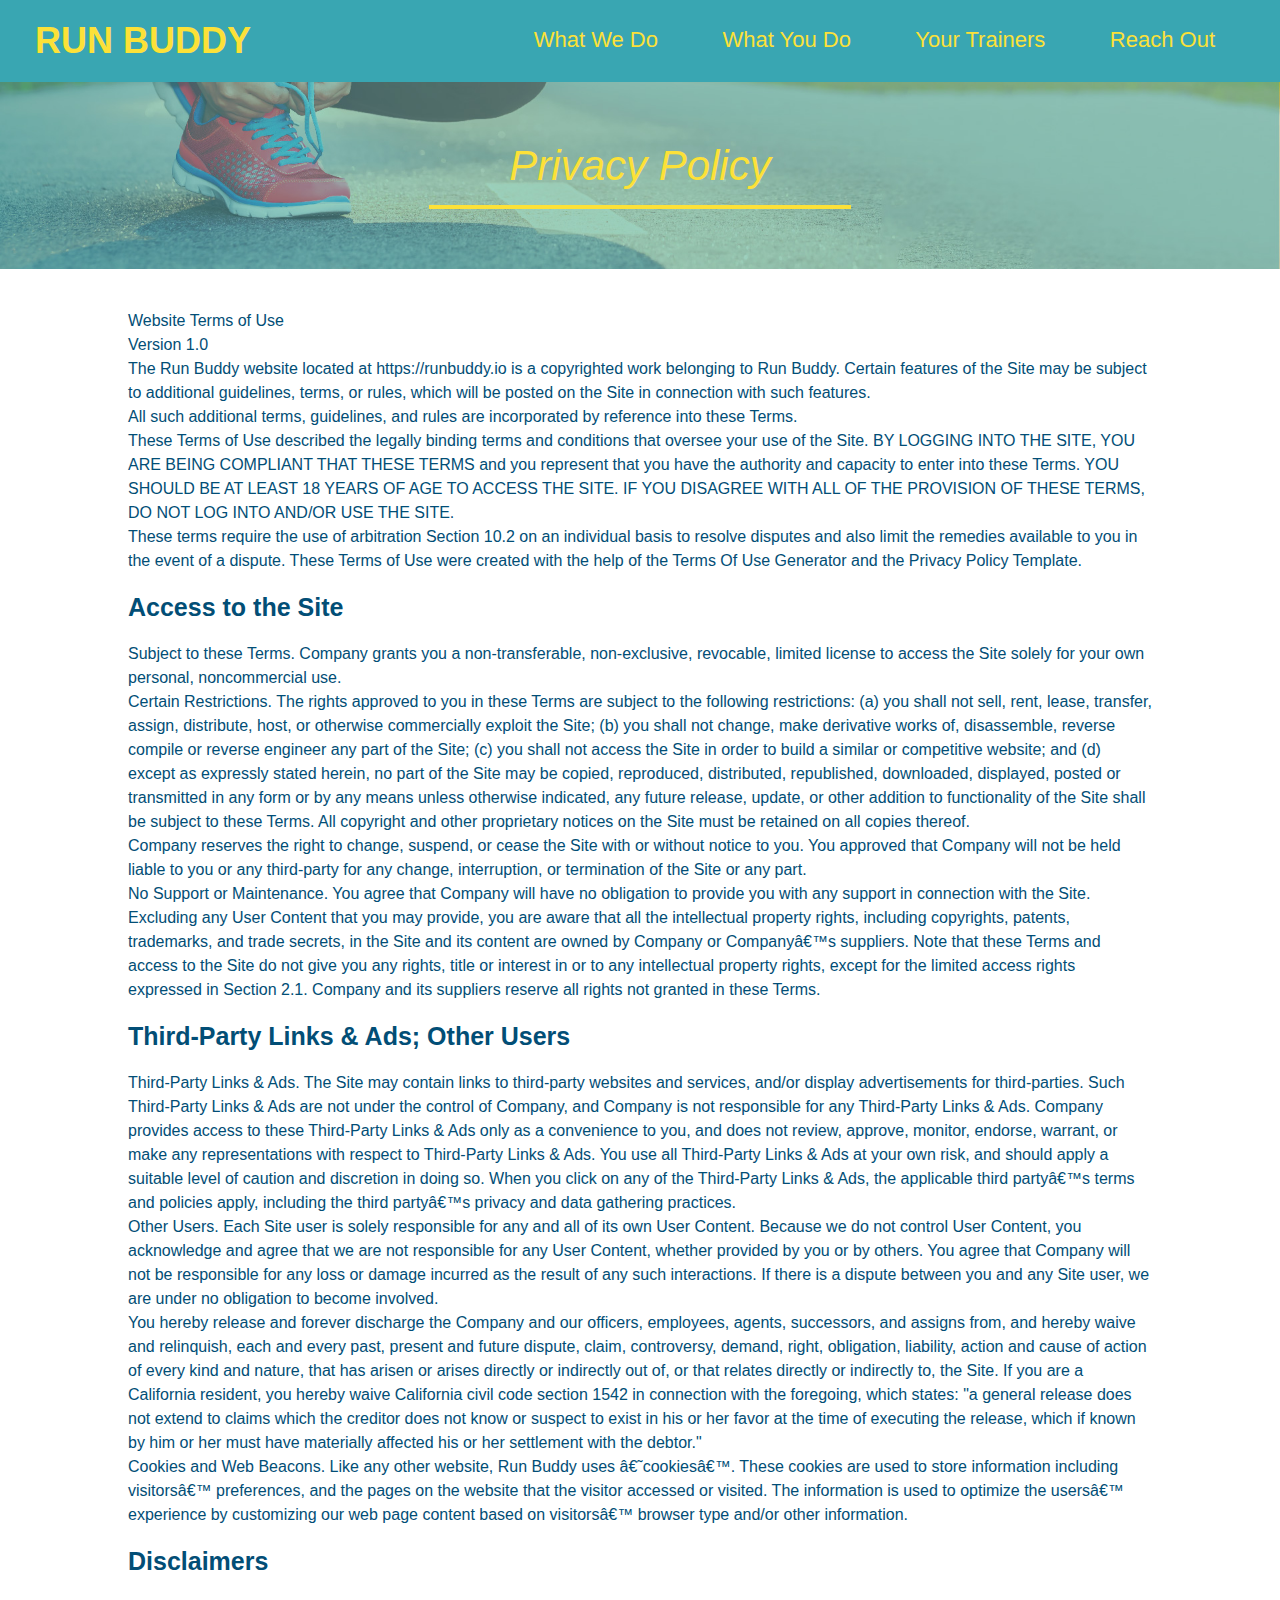
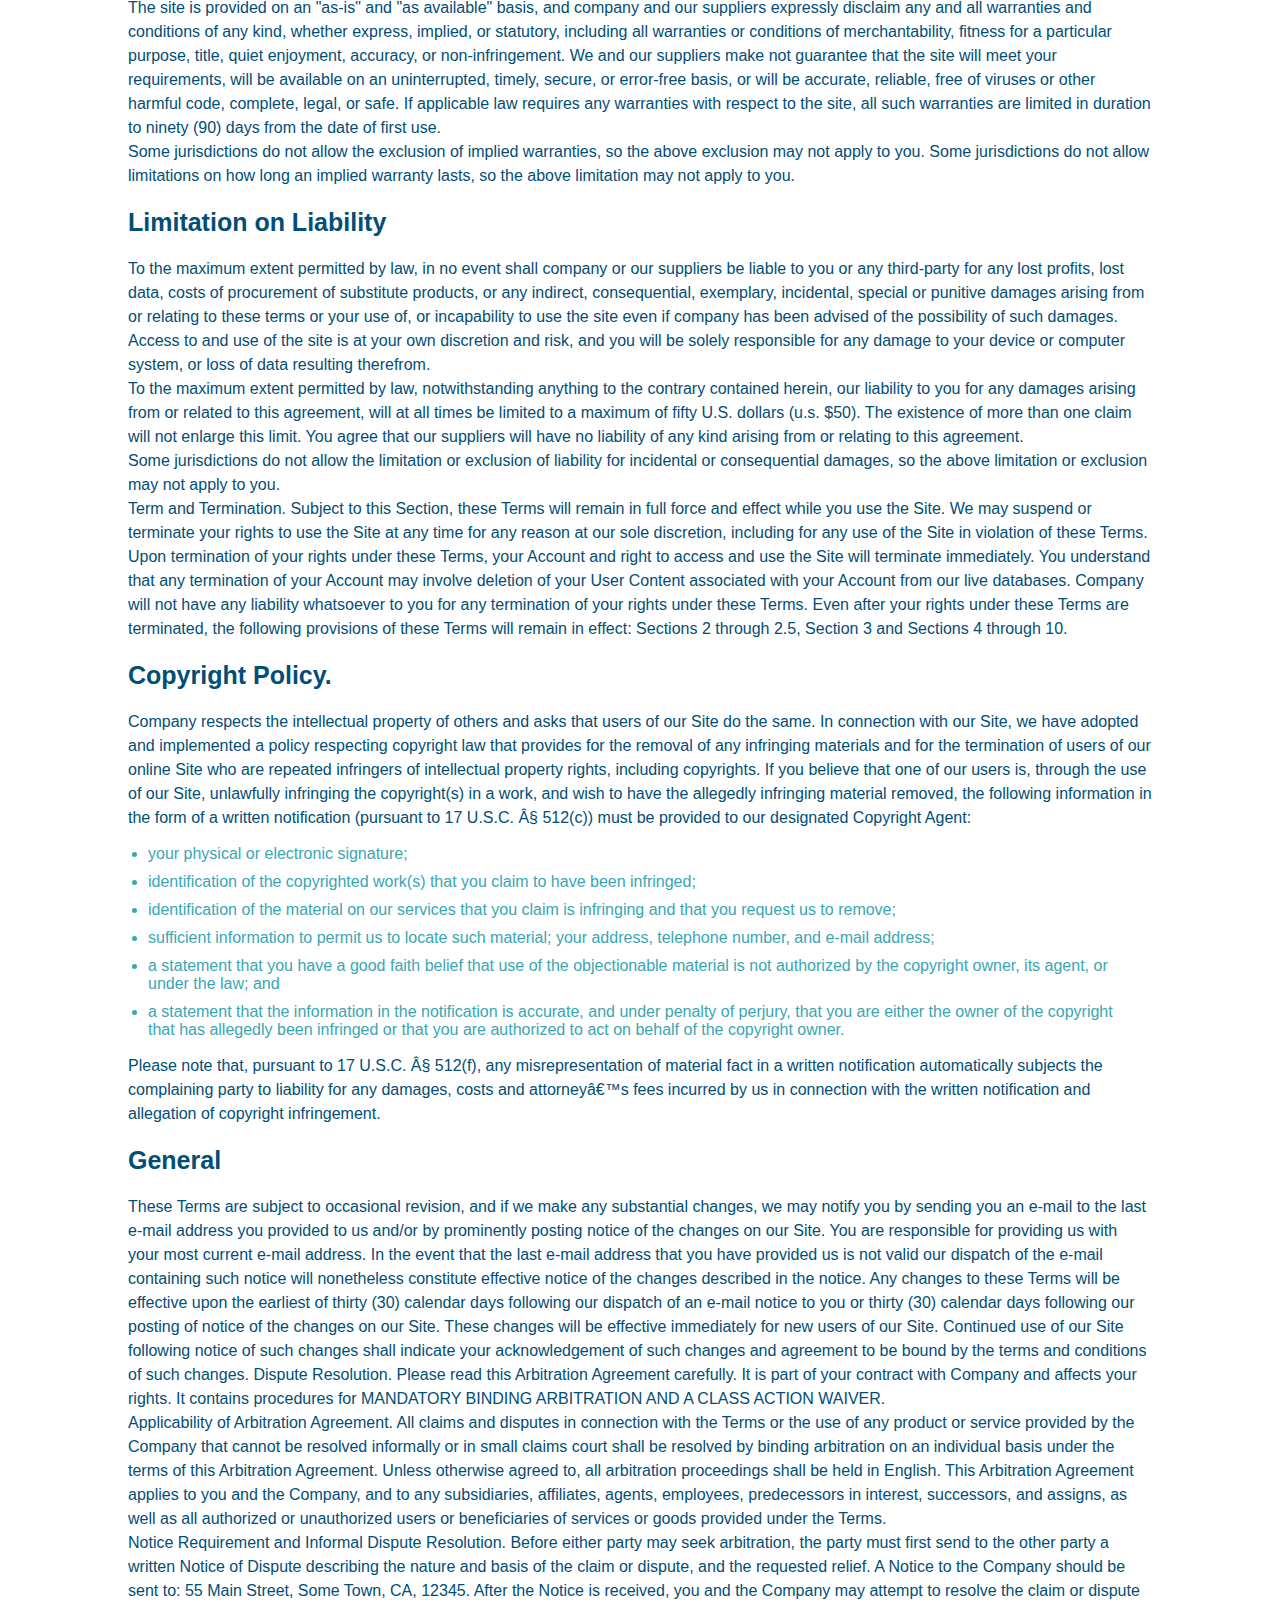
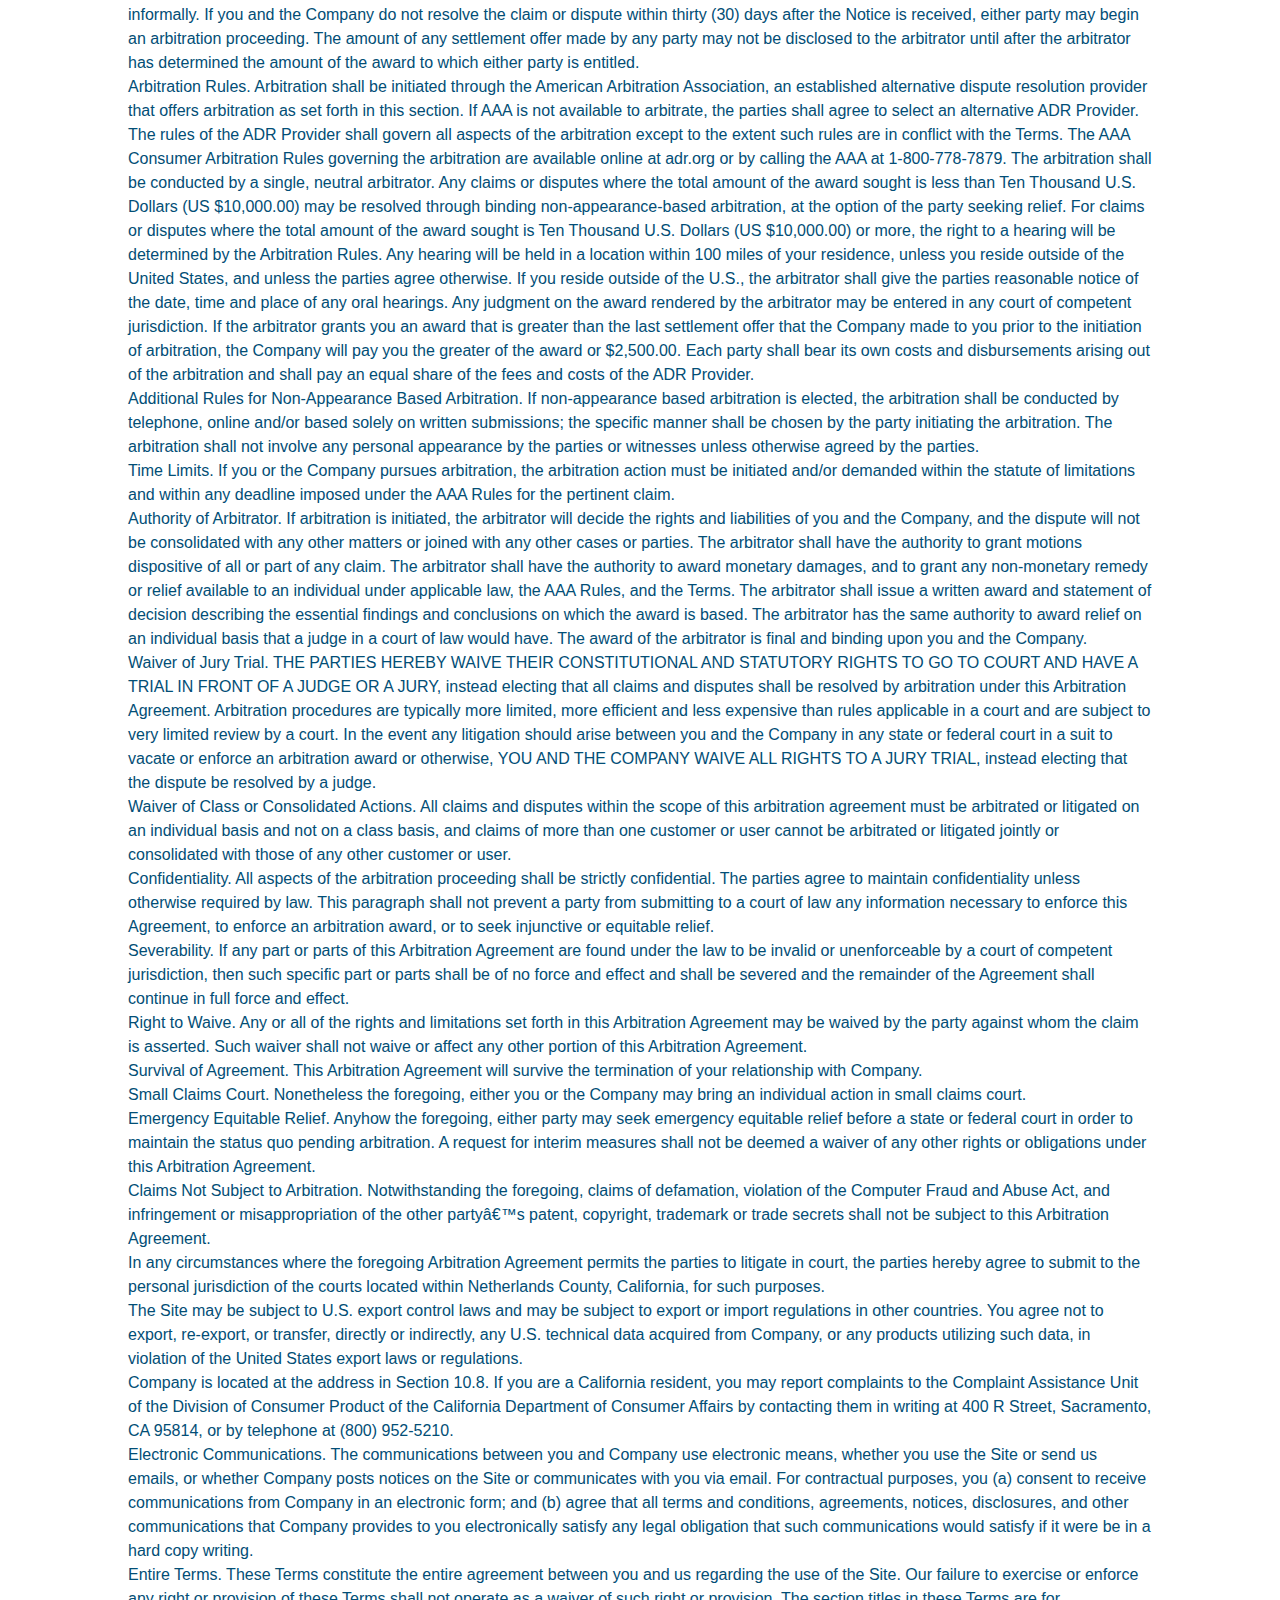
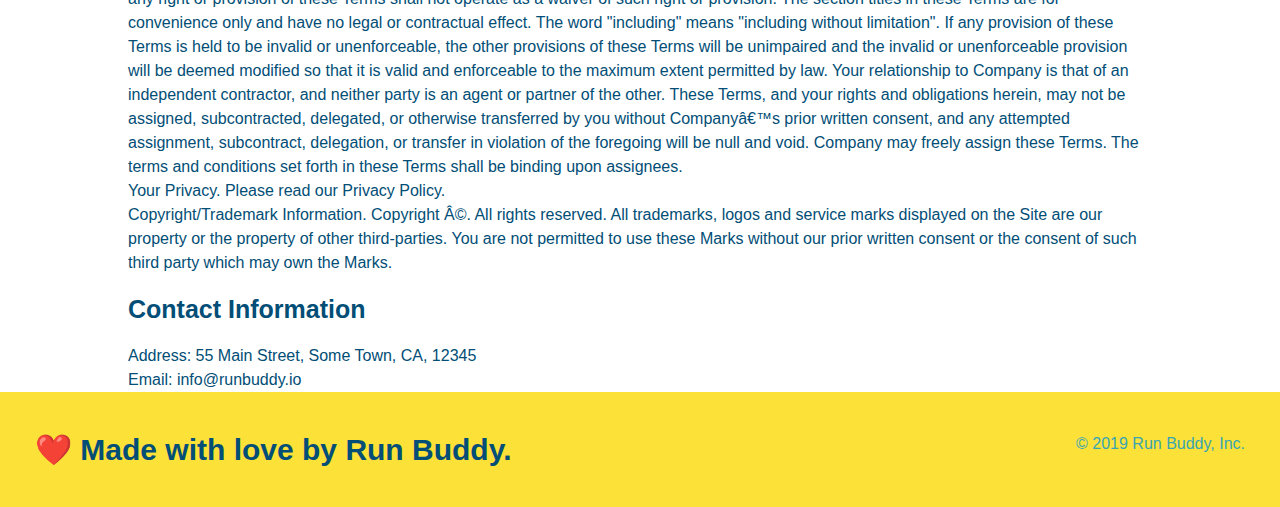
==== privacy-policy.html @ c1ccb5c4 "privacy policy and secondary styles" ====
<!DOCTYPE html>
<html lang="en">
<head>
    <meta charset="UTF-8">
    <title>Privacy Policy - Run Buddy</title>
    <link rel="stylesheet" href="./assets/css/style.css" />
    <link rel="stylesheet" href="./assets/css/secondary-styles.css" />
</head>
<body>
            <!-- navigation -->
            <header>
                <h1>
                    <a href="/">RUN BUDDY</a>
                </h1>
                <nav>
                    <!-- unordered list element -->
                    <ul>
                        <!-- list item element-->
                        <li>
                            <!-- anchor element -->
                            <a href="./index.html#what-we-do">What We Do</a>
                        </li>
                        <li>
                            <a href="./index.html#what-you-do">What You Do</a>
                        </li>
                        <li>
                            <a href="./index.html#your-trainers">Your Trainers</a>
                        </li>
                        <li>
                            <a href="./index.html#reach-out">Reach Out</a>
                        </li>
                    </ul>
                </nav>
            </header>
            
<!-- Hero section -->
        <section class="hero">
            <h2 class="page-title">
                Privacy Policy
            </h2>
        </section>

<!-- policy content article -->
        <article class="secondary-content">

      <p>
        Website Terms of Use
      </p>

      <p>
        Version 1.0
      </p>

      <p>
        The Run Buddy website located at https://runbuddy.io is a copyrighted work belonging to Run Buddy. Certain
        features of the Site may be subject to additional guidelines, terms, or rules, which will be posted on the Site
        in connection with such features.
      </p>

      <p>
        All such additional terms, guidelines, and rules are incorporated by reference into these Terms.
      </p>

      <p>
        These Terms of Use described the legally binding terms and conditions that oversee your use of the Site. BY
        LOGGING INTO THE SITE, YOU ARE BEING COMPLIANT THAT THESE TERMS and you represent that you have the authority
        and capacity to enter into these Terms. YOU SHOULD BE AT LEAST 18 YEARS OF AGE TO ACCESS THE SITE. IF YOU
        DISAGREE WITH ALL OF THE PROVISION OF THESE TERMS, DO NOT LOG INTO AND/OR USE THE SITE.
      </p>

      <p>
        These terms require the use of arbitration Section 10.2 on an individual basis to resolve disputes and also
        limit the remedies available to you in the event of a dispute. These Terms of Use were created with the help of
        the Terms Of Use Generator and the Privacy Policy Template.
      </p>

      <h3>
        Access to the Site
      </h3>

      <p>
        Subject to these Terms. Company grants you a non-transferable, non-exclusive, revocable, limited license to
        access the Site solely for your own personal, noncommercial use.
      </p>

      <p>
        Certain Restrictions. The rights approved to you in these Terms are subject to the following restrictions: (a)
        you shall not sell, rent, lease, transfer, assign, distribute, host, or otherwise commercially exploit the Site;
        (b) you shall not change, make derivative works of, disassemble, reverse compile or reverse engineer any part of
        the Site; (c) you shall not access the Site in order to build a similar or competitive website; and (d) except
        as expressly stated herein, no part of the Site may be copied, reproduced, distributed, republished, downloaded,
        displayed, posted or transmitted in any form or by any means unless otherwise indicated, any future release,
        update, or other addition to functionality of the Site shall be subject to these Terms. All copyright and other
        proprietary notices on the Site must be retained on all copies thereof.
      </p>

      <p>
        Company reserves the right to change, suspend, or cease the Site with or without notice to you. You approved
        that Company will not be held liable to you or any third-party for any change, interruption, or termination of
        the Site or any part.
      </p>

      <p>
        No Support or Maintenance. You agree that Company will have no obligation to provide you with any support in
        connection with the Site.
      </p>

      <p>
        Excluding any User Content that you may provide, you are aware that all the intellectual property rights,
        including copyrights, patents, trademarks, and trade secrets, in the Site and its content are owned by Company
        or Companyâ€™s suppliers. Note that these Terms and access to the Site do not give you any rights, title or
        interest in or to any intellectual property rights, except for the limited access rights expressed in Section
        2.1. Company and its suppliers reserve all rights not granted in these Terms.
      </p>

      <h3>
        Third-Party Links & Ads; Other Users
      </h3>

      <p>
        Third-Party Links & Ads. The Site may contain links to third-party websites and services, and/or display
        advertisements for third-parties. Such Third-Party Links & Ads are not under the control of Company, and Company
        is not responsible for any Third-Party Links & Ads. Company provides access to these Third-Party Links & Ads
        only as a convenience to you, and does not review, approve, monitor, endorse, warrant, or make any
        representations with respect to Third-Party Links & Ads. You use all Third-Party Links & Ads at your own risk,
        and should apply a suitable level of caution and discretion in doing so. When you click on any of the
        Third-Party Links & Ads, the applicable third partyâ€™s terms and policies apply, including the third partyâ€™s
        privacy and data gathering practices.
      </p>

      <p>
        Other Users. Each Site user is solely responsible for any and all of its own User Content. Because we do not
        control User Content, you acknowledge and agree that we are not responsible for any User Content, whether
        provided by you or by others. You agree that Company will not be responsible for any loss or damage incurred as
        the result of any such interactions. If there is a dispute between you and any Site user, we are under no
        obligation to become involved.
      </p>

      <p>
        You hereby release and forever discharge the Company and our officers, employees, agents, successors, and
        assigns from, and hereby waive and relinquish, each and every past, present and future dispute, claim,
        controversy, demand, right, obligation, liability, action and cause of action of every kind and nature, that has
        arisen or arises directly or indirectly out of, or that relates directly or indirectly to, the Site. If you are
        a California resident, you hereby waive California civil code section 1542 in connection with the foregoing,
        which states: "a general release does not extend to claims which the creditor does not know or suspect to exist
        in his or her favor at the time of executing the release, which if known by him or her must have materially
        affected his or her settlement with the debtor."
      </p>

      <p>
        Cookies and Web Beacons. Like any other website, Run Buddy uses â€˜cookiesâ€™. These cookies are used to store
        information including visitorsâ€™ preferences, and the pages on the website that the visitor accessed or visited.
        The information is used to optimize the usersâ€™ experience by customizing our web page content based on visitorsâ€™
        browser type and/or other information.
      </p>

      <h3>
        Disclaimers
      </h3>

      <p>
        The site is provided on an "as-is" and "as available" basis, and company and our suppliers expressly disclaim
        any and all warranties and conditions of any kind, whether express, implied, or statutory, including all
        warranties or conditions of merchantability, fitness for a particular purpose, title, quiet enjoyment, accuracy,
        or non-infringement. We and our suppliers make not guarantee that the site will meet your requirements, will be
        available on an uninterrupted, timely, secure, or error-free basis, or will be accurate, reliable, free of
        viruses or other harmful code, complete, legal, or safe. If applicable law requires any warranties with respect
        to the site, all such warranties are limited in duration to ninety (90) days from the date of first use.
      </p>

      <p>
        Some jurisdictions do not allow the exclusion of implied warranties, so the above exclusion may not apply to
        you. Some jurisdictions do not allow limitations on how long an implied warranty lasts, so the above limitation
        may not apply to you.
      </p>

      <h3>
        Limitation on Liability
      </h3>

      <p>
        To the maximum extent permitted by law, in no event shall company or our suppliers be liable to you or any
        third-party for any lost profits, lost data, costs of procurement of substitute products, or any indirect,
        consequential, exemplary, incidental, special or punitive damages arising from or relating to these terms or
        your use of, or incapability to use the site even if company has been advised of the possibility of such
        damages. Access to and use of the site is at your own discretion and risk, and you will be solely responsible
        for any damage to your device or computer system, or loss of data resulting therefrom.
      </p>

      <p>
        To the maximum extent permitted by law, notwithstanding anything to the contrary contained herein, our liability
        to you for any damages arising from or related to this agreement, will at all times be limited to a maximum of
        fifty U.S. dollars (u.s. $50). The existence of more than one claim will not enlarge this limit. You agree that
        our suppliers will have no liability of any kind arising from or relating to this agreement.
      </p>

      <p>
        Some jurisdictions do not allow the limitation or exclusion of liability for incidental or consequential
        damages, so the above limitation or exclusion may not apply to you.
      </p>

      <p>
        Term and Termination. Subject to this Section, these Terms will remain in full force and effect while you use
        the Site. We may suspend or terminate your rights to use the Site at any time for any reason at our sole
        discretion, including for any use of the Site in violation of these Terms. Upon termination of your rights under
        these Terms, your Account and right to access and use the Site will terminate immediately. You understand that
        any termination of your Account may involve deletion of your User Content associated with your Account from our
        live databases. Company will not have any liability whatsoever to you for any termination of your rights under
        these Terms. Even after your rights under these Terms are terminated, the following provisions of these Terms
        will remain in effect: Sections 2 through 2.5, Section 3 and Sections 4 through 10.
      </p>

      <h3>
        Copyright Policy.
      </h3>

      <p>
        Company respects the intellectual property of others and asks that users of our Site do the same. In connection
        with our Site, we have adopted and implemented a policy respecting copyright law that provides for the removal
        of any infringing materials and for the termination of users of our online Site who are repeated infringers of
        intellectual property rights, including copyrights. If you believe that one of our users is, through the use of
        our Site, unlawfully infringing the copyright(s) in a work, and wish to have the allegedly infringing material
        removed, the following information in the form of a written notification (pursuant to 17 U.S.C. Â§ 512(c)) must
        be provided to our designated Copyright Agent:
      </p>

      <ul>
        <li>
          your physical or electronic signature;
        </li>
        <li>
          identification of the copyrighted work(s) that you claim to have been infringed;
        </li>
        <li>
          identification of the material on our services that you claim is infringing and that you request us to remove;
        </li>
        <li>
          sufficient information to permit us to locate such material; your address, telephone number, and e-mail
          address;
        </li>
        <li>
          a statement that you have a good faith belief that use of the objectionable material is not authorized by the
          copyright owner, its agent, or under the law; and
        </li>
        <li>
          a statement that the information in the notification is accurate, and under penalty of perjury, that you are
          either the owner of the copyright that has allegedly been infringed or that you are authorized to act on
          behalf of the copyright owner.
        </li>
      </ul>

      <p>
        Please note that, pursuant to 17 U.S.C. Â§ 512(f), any misrepresentation of material fact in a written
        notification automatically subjects the complaining party to liability for any damages, costs and attorneyâ€™s
        fees incurred by us in connection with the written notification and allegation of copyright infringement.
      </p>

      <h3>
        General
      </h3>

      <p>
        These Terms are subject to occasional revision, and if we make any substantial changes, we may notify you by
        sending you an e-mail to the last e-mail address you provided to us and/or by prominently posting notice of the
        changes on our Site. You are responsible for providing us with your most current e-mail address. In the event
        that the last e-mail address that you have provided us is not valid our dispatch of the e-mail containing such
        notice will nonetheless constitute effective notice of the changes described in the notice. Any changes to these
        Terms will be effective upon the earliest of thirty (30) calendar days following our dispatch of an e-mail
        notice to you or thirty (30) calendar days following our posting of notice of the changes on our Site. These
        changes will be effective immediately for new users of our Site. Continued use of our Site following notice of
        such changes shall indicate your acknowledgement of such changes and agreement to be bound by the terms and
        conditions of such changes. Dispute Resolution. Please read this Arbitration Agreement carefully. It is part of
        your contract with Company and affects your rights. It contains procedures for MANDATORY BINDING ARBITRATION AND
        A CLASS ACTION WAIVER.
      </p>

      <p>
        Applicability of Arbitration Agreement. All claims and disputes in connection with the Terms or the use of any
        product or service provided by the Company that cannot be resolved informally or in small claims court shall be
        resolved by binding arbitration on an individual basis under the terms of this Arbitration Agreement. Unless
        otherwise agreed to, all arbitration proceedings shall be held in English. This Arbitration Agreement applies to
        you and the Company, and to any subsidiaries, affiliates, agents, employees, predecessors in interest,
        successors, and assigns, as well as all authorized or unauthorized users or beneficiaries of services or goods
        provided under the Terms.
      </p>

      <p>
        Notice Requirement and Informal Dispute Resolution. Before either party may seek arbitration, the party must
        first send to the other party a written Notice of Dispute describing the nature and basis of the claim or
        dispute, and the requested relief. A Notice to the Company should be sent to: 55 Main Street, Some Town, CA,
        12345. After the Notice is received, you and the Company may attempt to resolve the claim or dispute informally.
        If you and the Company do not resolve the claim or dispute within thirty (30) days after the Notice is received,
        either party may begin an arbitration proceeding. The amount of any settlement offer made by any party may not
        be disclosed to the arbitrator until after the arbitrator has determined the amount of the award to which either
        party is entitled.
      </p>

      <p>
        Arbitration Rules. Arbitration shall be initiated through the American Arbitration Association, an established
        alternative dispute resolution provider that offers arbitration as set forth in this section. If AAA is not
        available to arbitrate, the parties shall agree to select an alternative ADR Provider. The rules of the ADR
        Provider shall govern all aspects of the arbitration except to the extent such rules are in conflict with the
        Terms. The AAA Consumer Arbitration Rules governing the arbitration are available online at adr.org or by
        calling the AAA at 1-800-778-7879. The arbitration shall be conducted by a single, neutral arbitrator. Any
        claims or disputes where the total amount of the award sought is less than Ten Thousand U.S. Dollars (US
        $10,000.00) may be resolved through binding non-appearance-based arbitration, at the option of the party seeking
        relief. For claims or disputes where the total amount of the award sought is Ten Thousand U.S. Dollars (US
        $10,000.00) or more, the right to a hearing will be determined by the Arbitration Rules. Any hearing will be
        held in a location within 100 miles of your residence, unless you reside outside of the United States, and
        unless the parties agree otherwise. If you reside outside of the U.S., the arbitrator shall give the parties
        reasonable notice of the date, time and place of any oral hearings. Any judgment on the award rendered by the
        arbitrator may be entered in any court of competent jurisdiction. If the arbitrator grants you an award that is
        greater than the last settlement offer that the Company made to you prior to the initiation of arbitration, the
        Company will pay you the greater of the award or $2,500.00. Each party shall bear its own costs and
        disbursements arising out of the arbitration and shall pay an equal share of the fees and costs of the ADR
        Provider.
      </p>

      <p>
        Additional Rules for Non-Appearance Based Arbitration. If non-appearance based arbitration is elected, the
        arbitration shall be conducted by telephone, online and/or based solely on written submissions; the specific
        manner shall be chosen by the party initiating the arbitration. The arbitration shall not involve any personal
        appearance by the parties or witnesses unless otherwise agreed by the parties.
      </p>

      <p>
        Time Limits. If you or the Company pursues arbitration, the arbitration action must be initiated and/or demanded
        within the statute of limitations and within any deadline imposed under the AAA Rules for the pertinent claim.
      </p>

      <p>
        Authority of Arbitrator. If arbitration is initiated, the arbitrator will decide the rights and liabilities of
        you and the Company, and the dispute will not be consolidated with any other matters or joined with any other
        cases or parties. The arbitrator shall have the authority to grant motions dispositive of all or part of any
        claim. The arbitrator shall have the authority to award monetary damages, and to grant any non-monetary remedy
        or relief available to an individual under applicable law, the AAA Rules, and the Terms. The arbitrator shall
        issue a written award and statement of decision describing the essential findings and conclusions on which the
        award is based. The arbitrator has the same authority to award relief on an individual basis that a judge in a
        court of law would have. The award of the arbitrator is final and binding upon you and the Company.
      </p>

      <p>
        Waiver of Jury Trial. THE PARTIES HEREBY WAIVE THEIR CONSTITUTIONAL AND STATUTORY RIGHTS TO GO TO COURT AND HAVE
        A TRIAL IN FRONT OF A JUDGE OR A JURY, instead electing that all claims and disputes shall be resolved by
        arbitration under this Arbitration Agreement. Arbitration procedures are typically more limited, more efficient
        and less expensive than rules applicable in a court and are subject to very limited review by a court. In the
        event any litigation should arise between you and the Company in any state or federal court in a suit to vacate
        or enforce an arbitration award or otherwise, YOU AND THE COMPANY WAIVE ALL RIGHTS TO A JURY TRIAL, instead
        electing that the dispute be resolved by a judge.
      </p>

      <p>
        Waiver of Class or Consolidated Actions. All claims and disputes within the scope of this arbitration agreement
        must be arbitrated or litigated on an individual basis and not on a class basis, and claims of more than one
        customer or user cannot be arbitrated or litigated jointly or consolidated with those of any other customer or
        user.
      </p>

      <p>
        Confidentiality. All aspects of the arbitration proceeding shall be strictly confidential. The parties agree to
        maintain confidentiality unless otherwise required by law. This paragraph shall not prevent a party from
        submitting to a court of law any information necessary to enforce this Agreement, to enforce an arbitration
        award, or to seek injunctive or equitable relief.
      </p>

      <p>
        Severability. If any part or parts of this Arbitration Agreement are found under the law to be invalid or
        unenforceable by a court of competent jurisdiction, then such specific part or parts shall be of no force and
        effect and shall be severed and the remainder of the Agreement shall continue in full force and effect.
      </p>

      <p>
        Right to Waive. Any or all of the rights and limitations set forth in this Arbitration Agreement may be waived
        by the party against whom the claim is asserted. Such waiver shall not waive or affect any other portion of this
        Arbitration Agreement.
      </p>

      <p>
        Survival of Agreement. This Arbitration Agreement will survive the termination of your relationship with
        Company.
      </p>

      <p>
        Small Claims Court. Nonetheless the foregoing, either you or the Company may bring an individual action in small
        claims court.
      </p>

      <p>
        Emergency Equitable Relief. Anyhow the foregoing, either party may seek emergency equitable relief before a
        state or federal court in order to maintain the status quo pending arbitration. A request for interim measures
        shall not be deemed a waiver of any other rights or obligations under this Arbitration Agreement.
      </p>

      <p>
        Claims Not Subject to Arbitration. Notwithstanding the foregoing, claims of defamation, violation of the
        Computer Fraud and Abuse Act, and infringement or misappropriation of the other partyâ€™s patent, copyright,
        trademark or trade secrets shall not be subject to this Arbitration Agreement.
      </p>

      <p>
        In any circumstances where the foregoing Arbitration Agreement permits the parties to litigate in court, the
        parties hereby agree to submit to the personal jurisdiction of the courts located within Netherlands County,
        California, for such purposes.
      </p>

      <p>
        The Site may be subject to U.S. export control laws and may be subject to export or import regulations in other
        countries. You agree not to export, re-export, or transfer, directly or indirectly, any U.S. technical data
        acquired from Company, or any products utilizing such data, in violation of the United States export laws or
        regulations.
      </p>

      <p>
        Company is located at the address in Section 10.8. If you are a California resident, you may report complaints
        to the Complaint Assistance Unit of the Division of Consumer Product of the California Department of Consumer
        Affairs by contacting them in writing at 400 R Street, Sacramento, CA 95814, or by telephone at (800) 952-5210.
      </p>

      <p>
        Electronic Communications. The communications between you and Company use electronic means, whether you use the
        Site or send us emails, or whether Company posts notices on the Site or communicates with you via email. For
        contractual purposes, you (a) consent to receive communications from Company in an electronic form; and (b)
        agree that all terms and conditions, agreements, notices, disclosures, and other communications that Company
        provides to you electronically satisfy any legal obligation that such communications would satisfy if it were be
        in a hard copy writing.
      </p>

      <p>
        Entire Terms. These Terms constitute the entire agreement between you and us regarding the use of the Site. Our
        failure to exercise or enforce any right or provision of these Terms shall not operate as a waiver of such right
        or provision. The section titles in these Terms are for convenience only and have no legal or contractual
        effect. The word "including" means "including without limitation". If any provision of these Terms is held to be
        invalid or unenforceable, the other provisions of these Terms will be unimpaired and the invalid or
        unenforceable provision will be deemed modified so that it is valid and enforceable to the maximum extent
        permitted by law. Your relationship to Company is that of an independent contractor, and neither party is an
        agent or partner of the other. These Terms, and your rights and obligations herein, may not be assigned,
        subcontracted, delegated, or otherwise transferred by you without Companyâ€™s prior written consent, and any
        attempted assignment, subcontract, delegation, or transfer in violation of the foregoing will be null and void.
        Company may freely assign these Terms. The terms and conditions set forth in these Terms shall be binding upon
        assignees.
      </p>

      <p>
        Your Privacy. Please read our Privacy Policy.
      </p>

      <p>
        Copyright/Trademark Information. Copyright Â©. All rights reserved. All trademarks, logos and service marks
        displayed on the Site are our property or the property of other third-parties. You are not permitted to use
        these Marks without our prior written consent or the consent of such third party which may own the Marks.
      </p>

      <h3>
        Contact Information
      </h3>

      <p>
        Address: 55 Main Street, Some Town, CA, 12345
      </p>

      <p>
        Email: info@runbuddy.io
      </p>

        </article>

        <!-- footer -->
        <footer>
            <h2>❤️ Made with love by Run Buddy.</h2>
            <div>
                &copy; 2019 Run Buddy, Inc.
            </div>
        </footer>
</body>
</html>
---- assets/css/style.css ----
/* removes html default browser-enforced styles */
* {
    margin: 0;
    padding: 0;
    box-sizing: border-box;
}
body {
    color: #39a6b2;
    font-family: Arial, Helvetica, sans-serif;
}
/* apply styles to <header> */
header {
    padding: 20px 35px;
    background-color: #39a6b2;
}
header h1 {
    font-weight: bold;
    font-size: 36px;
    color: #fce138;
    margin: 0;
    display: inline;
}
header a {
    text-decoration: none;
    color: #fce138;
}
header nav {
    float: right;
    margin: 7px 0;
}
/* display ul as inline instead of one after another */
header nav ul li {
    display: inline;
}
header nav ul li a {
    margin: 0 30px;
    font-weight: lighter;
    font-size: 22px;
}
footer {
    background: #fce138;
    width: 100%;
    padding: 40px 35px;
}
footer h2 {
    display: inline;
    color: #024e76;
    font-size: 30px;
    margin: 0;
}
footer div {
    float: right;
    line-height: 1.5;
    text-align: right;
}
footer a {
    color: #024e76;
}
section {
    padding: 60px;
}
/* Hero style start */
.hero {
    background-image: url("../images/hero-bg.jpeg");
    height: 600px;
    background-size: cover;
    background-position: center;
    position: relative;
}
/* Form Style start */
.hero-form {
    color: #024e76;
    background-color: #fce138;
    width: 500px;
    padding: 20px;
    border-style: solid;
    border-width: 3px;
    border-color: #024e76;
    position: absolute;
    bottom: 120px;
    right: 140px;
}
.hero-form h3 {
    font-size: 24px;
    margin: 0px;
}
/* Add text spacing to the form */
.hero-form p {
    margin: 5px 0 15px 0;
}
/* Styling the form input fields */
.form-input {
    border-style: solid;
    border-width: 1px;
    border-color: #024e76;
    font-size: 16px;
    color: #024e76;
    /* display property instructs browser to render as either block or inline */
    display: block;
    padding: 7px 15px;
    width: 100%;
    margin-bottom: 15px;
}
.hero-form label {
    margin: 0 5px;
}
.hero-form button {
    color: #fce138;
    background-color: #024e76;
    border: none;
    padding: 10px 20px;
    font-size: 16px;
}
/* Hero Styles End */

/* section styles begin */
.intro {
    text-align: center;
}
.intro p {
    line-height: 1.7;
    color: #39a6b2;
    width: 80%;
    font-size: 20px;
    /* with 80% width, text no longer looks centered on page */
    /* trick for horizontally centering a block element with width of < 100% */
    margin: 0 auto;
}
.steps {
    text-align: center;
    background: #fce138;
}

.steps div {
    margin-bottom: 80px;
}
.steps img {
    width: 15%;
    margin: 10px 0;
}
.steps h3 {
    color: #024e76;
    font-size: 46px;
    margin-top: 10px;
}
.steps p {
    color: #39a6b2;
    font-size: 23px;
}
.steps span {
    font-size: 38px;
}

.section-title {
    font-size: 55px;
    color: #024e76;
    margin-bottom: 35px;
    padding: 0 100px 20px 100px;
    display: inline-block;
    border-bottom: 3px solid;
}
.primary-border {
    border-color: #fce138;
}
.secondary-border {
    border-color: #39a6b2;
}

/*trainer section styles begin*/
.trainers {
    text-align: center;
}
.trainer {
    width: 900px;
    margin: 0 auto 30px auto;
    background: #024e76;
    color: #fce138;
    overflow: auto;
}
.trainer img {
    width: 35%;
    float: left;
}
.trainer-bio {
    padding: 35px;
    float: left;
    width: 65%;
}

.trainer-bio h3 {
    font-size: 32px;
    margin-bottom: 8px;
}
.trainer-bio h4 {
    font-weight: lighter;
    font-size: 26px;
    margin-bottom: 25px;
}
.trainer-bio p {
    font-size: 17px;
    line-height: 1.3;
}
.text-left {
    text-align: left;
}
.text-right {
    text-align: right;
}
.contact {
    background-color: #024e76;
    text-align: center;
    overflow: auto;
}
.contact h2 {
    color: #fce138;
}
.contact iframe {
    width: 400px;
    height: 400px;
    float: left;
}
.contact-info {
    width: 410px;
    display: inline-block;
    vertical-align: top;
    text-align: left;
    margin: 30px 0 0 60px;
    color: white;
}
.contact-info h3 {
    color: #fce138;
    font-size: 32px;
}
.contact-info p, .contact-info address {
    margin: 20px 0;
    line-height: 1.5;
    font-size: 20px;
    font-style: normal;
}
.contact-info a {
    color: #fce138;
}
---- assets/css/secondary-styles.css ----
.hero {
    background-position: bottom;
    height: auto;
    text-align: center;
    margin-bottom: 40px;
}
.page-title {
    color: #fce138;
    display: inline-block;
    border-bottom: 4px solid #fce138;
    font-weight: normal;
    padding: 0 80px 15px 80px;
    font-size: 42px;
    font-style: italic;
}
.secondary-content {
    width: 80%;
    margin: auto;
    color: #024e76;
}
.secondary-content h3 {
    font-size: 25px;
    margin: 20px 0;
}
.secondary-content p {
    font-size: 16px;
    line-height: 1.5;
    margin: auto;
}
.secondary-content ul {
    margin: 15px 20px;
}
.secondary-content li {
    color: #39a6b2;
    margin: 10px 0;
}
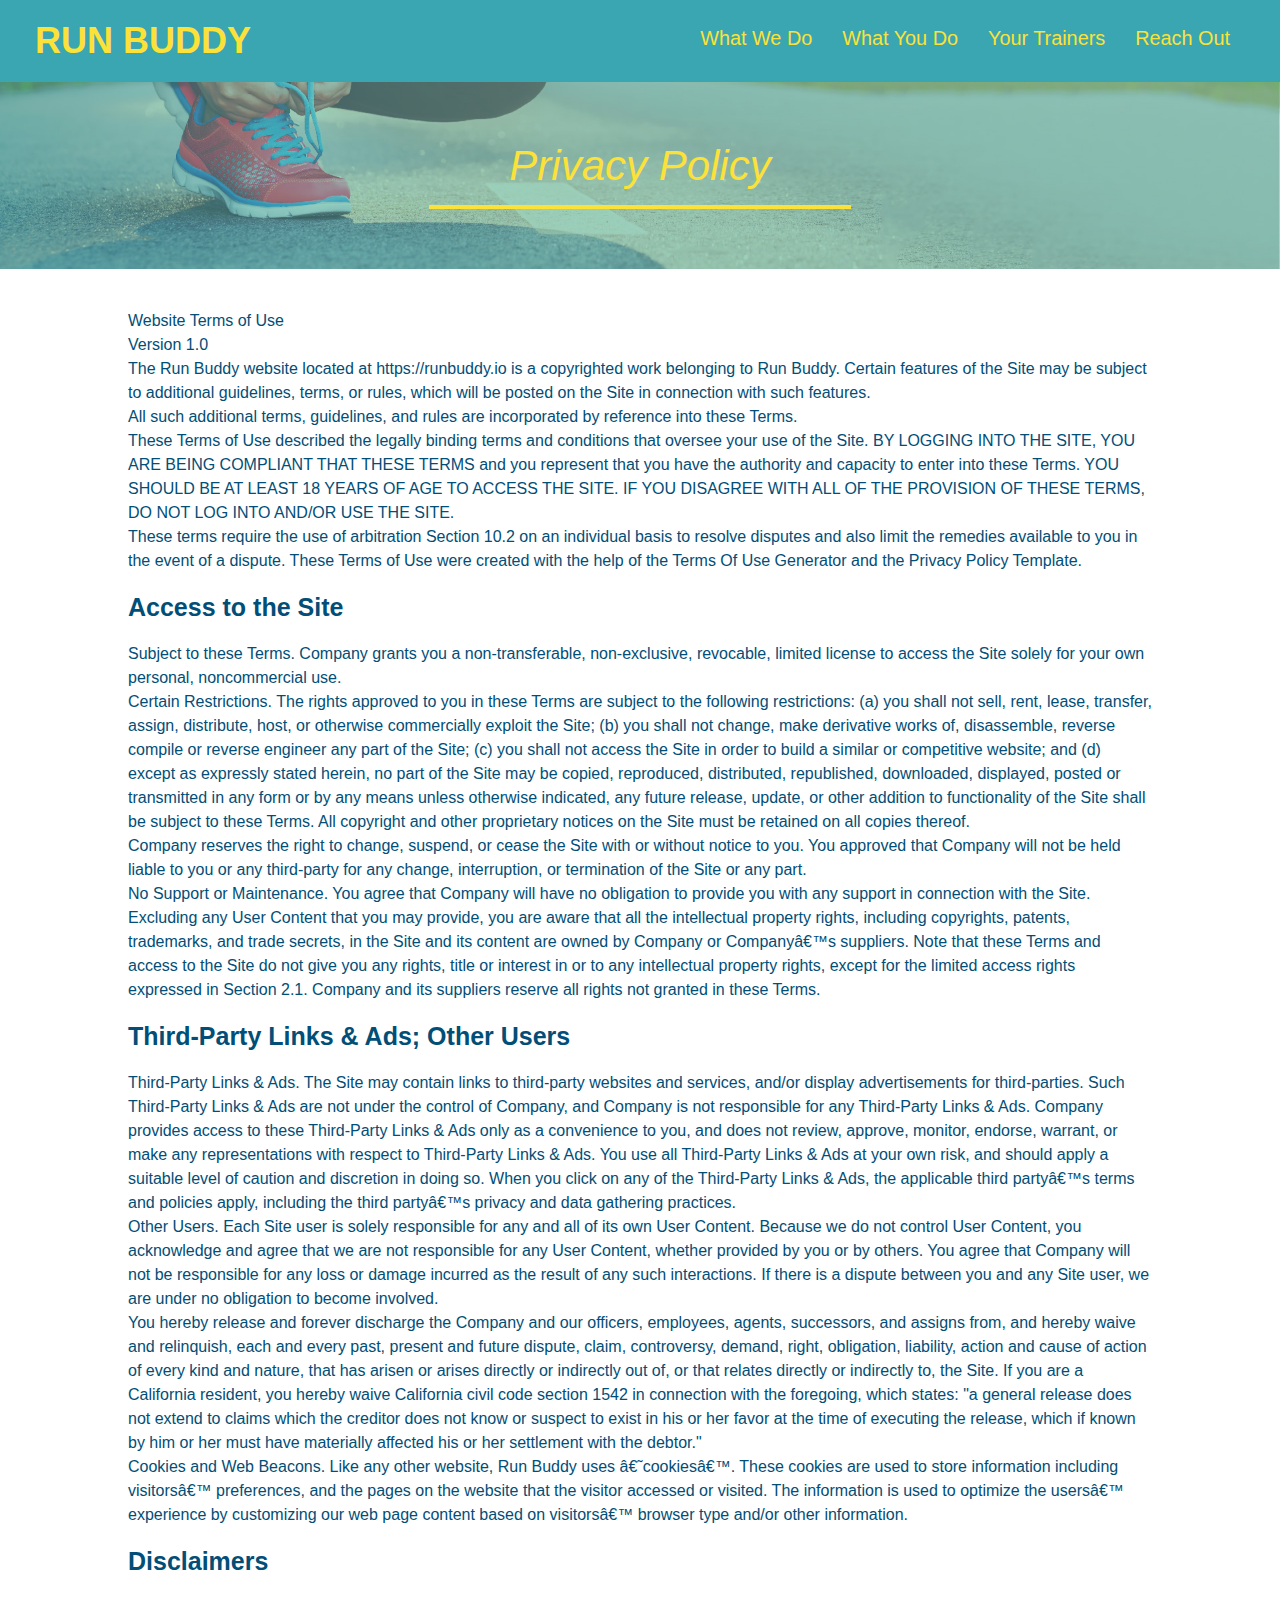
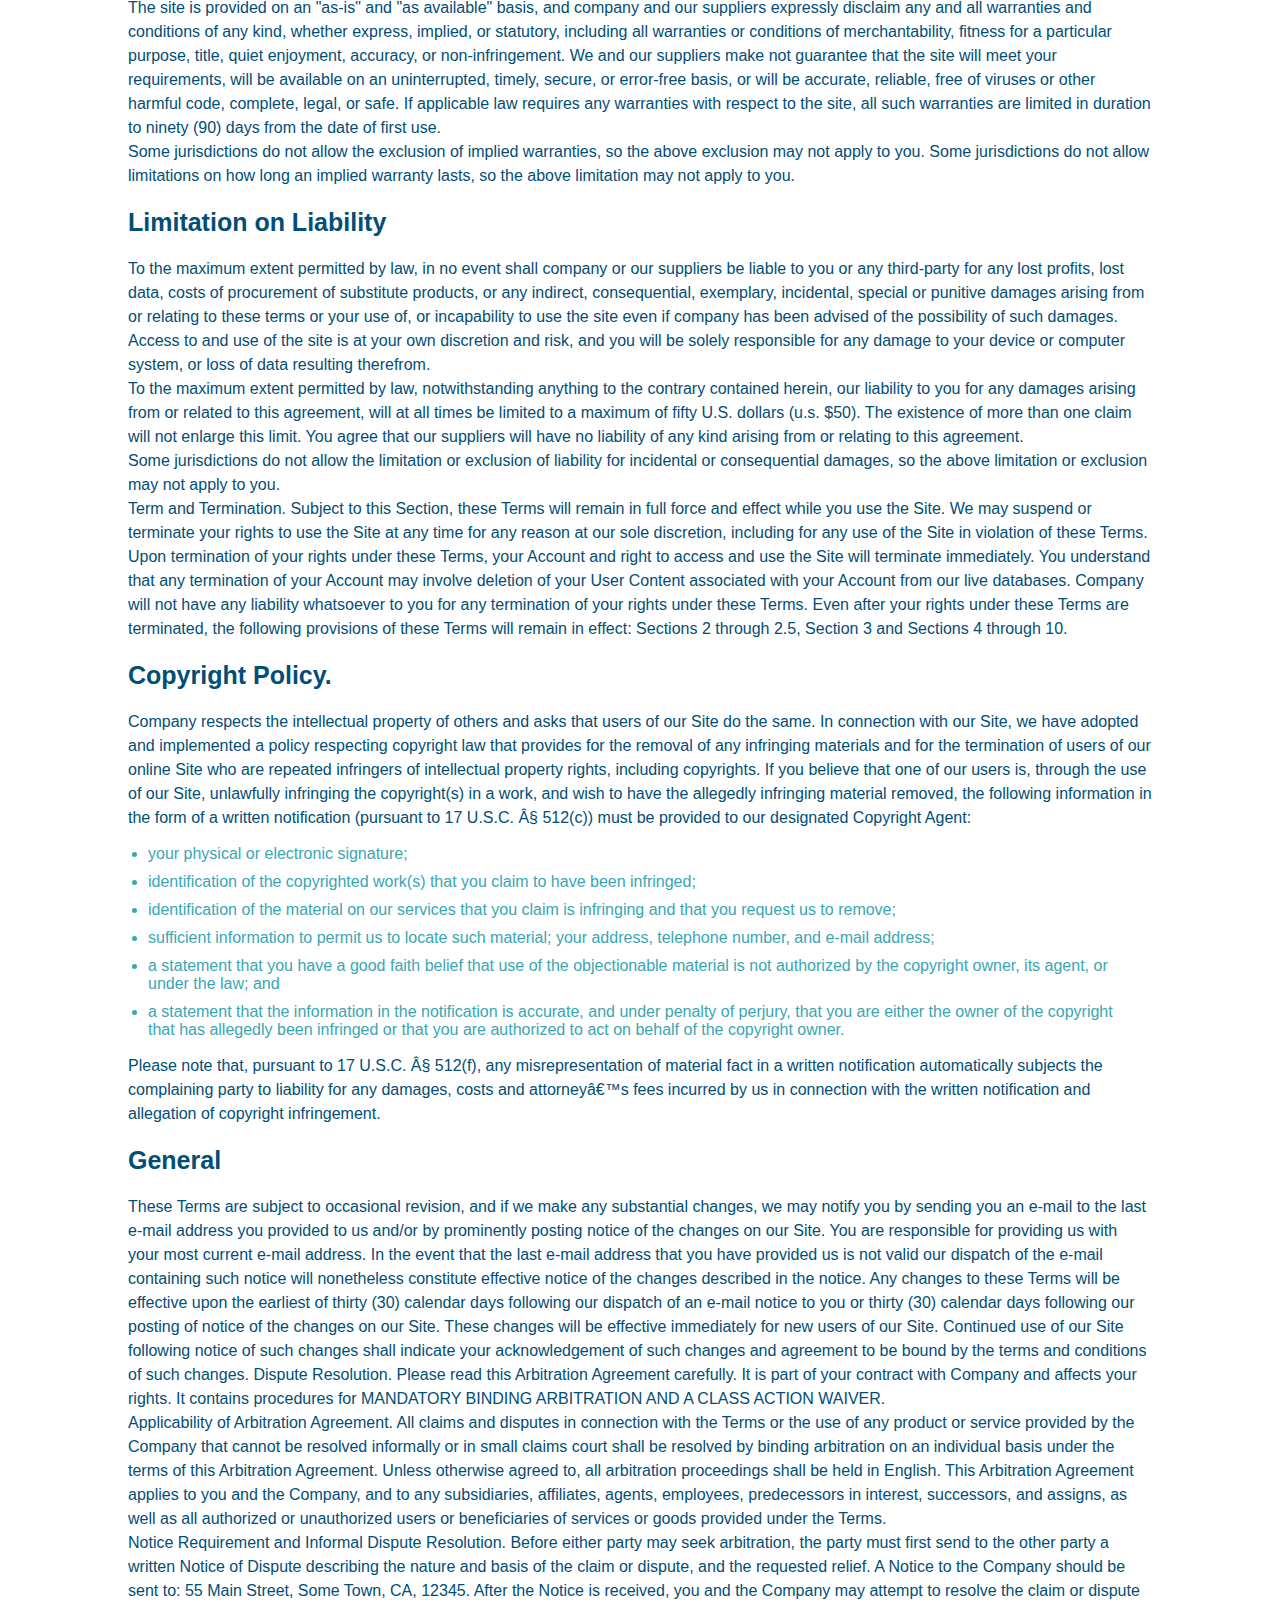
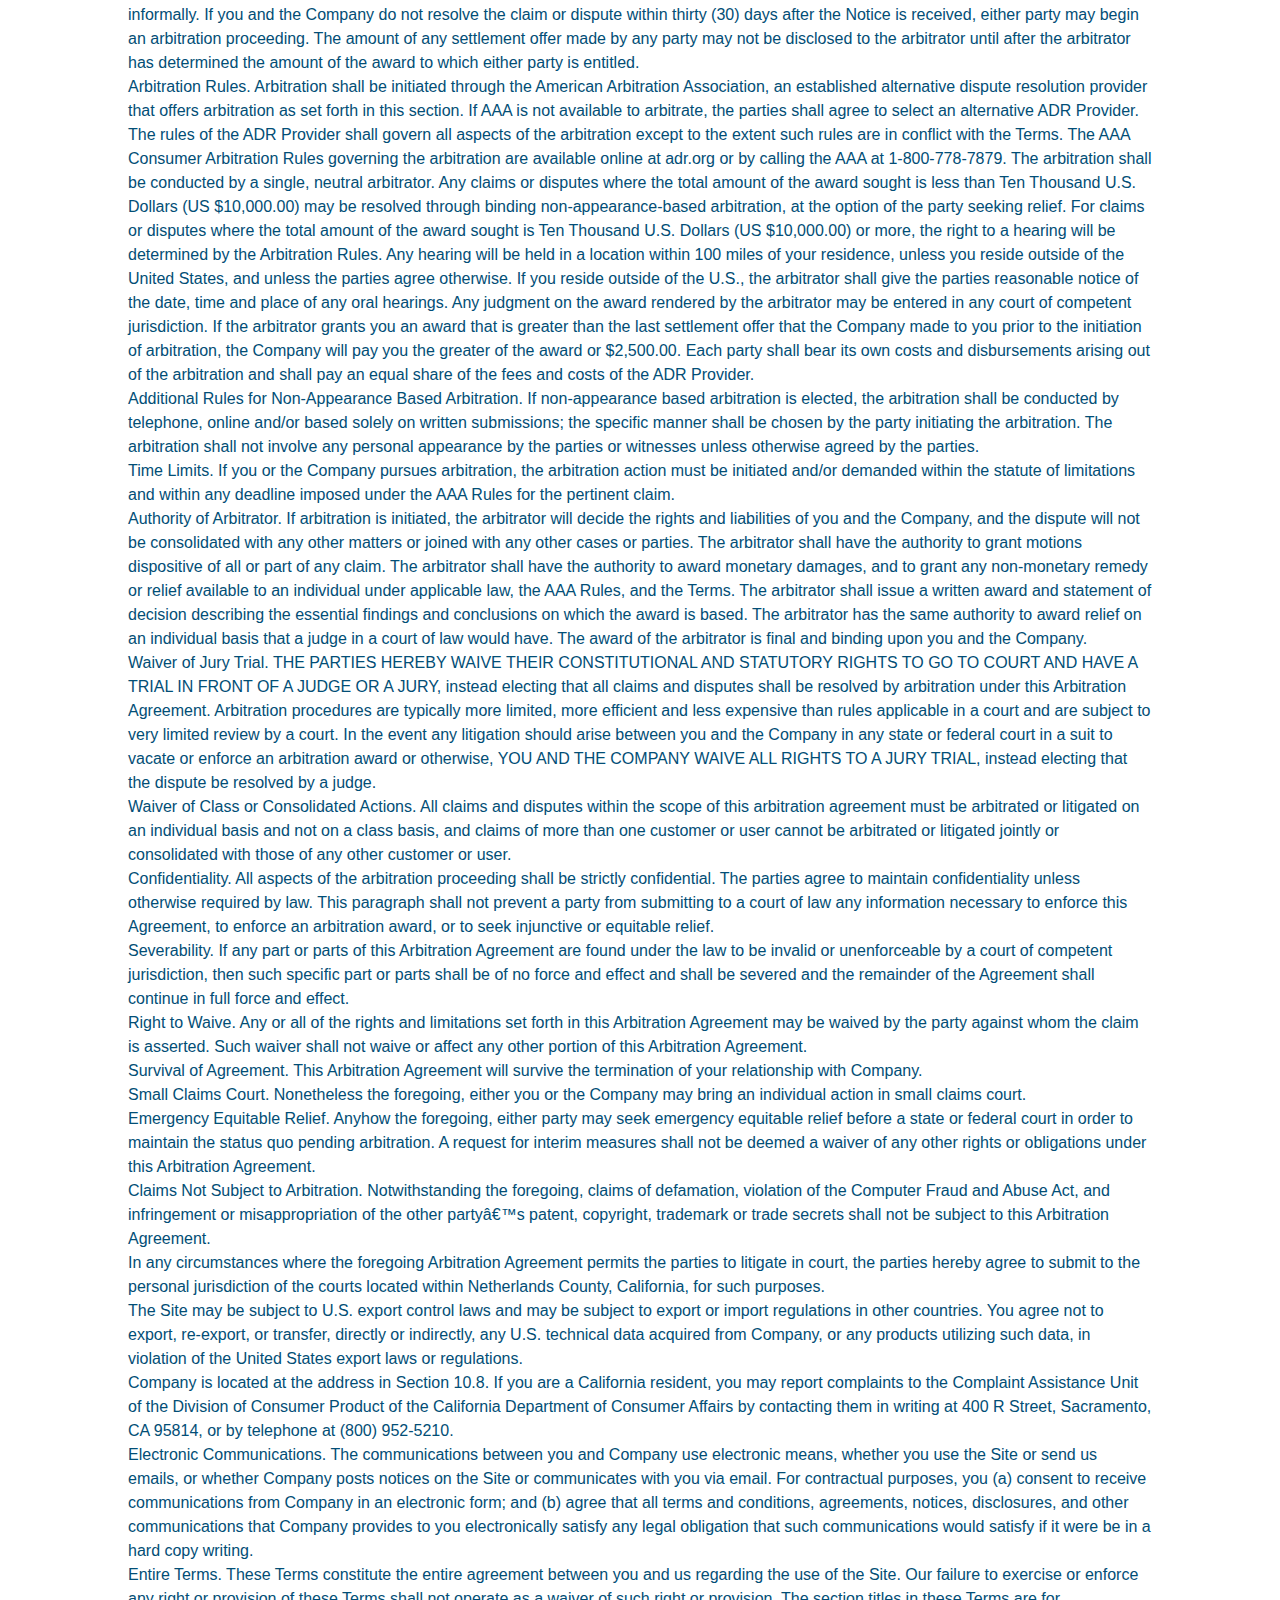
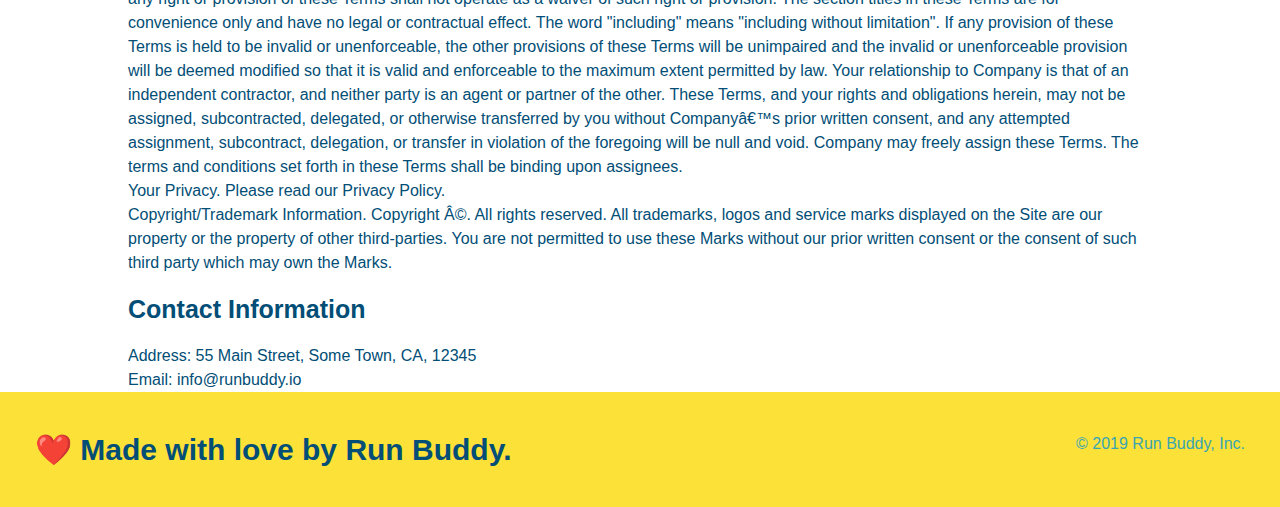
==== commit db7ff96a: "add media queries structure" ====
--- a/privacy-policy.html
+++ b/privacy-policy.html
@@ -2,6 +2,7 @@
 <html lang="en">
 <head>
     <meta charset="UTF-8">
+    <meta name="viewport" content="width=device-width, initial-scale=1.0" />
     <title>Privacy Policy - Run Buddy</title>
     <link rel="stylesheet" href="./assets/css/style.css" />
     <link rel="stylesheet" href="./assets/css/secondary-styles.css" />
--- a/assets/css/style.css
+++ b/assets/css/style.css
@@ -12,44 +12,49 @@
 header {
     padding: 20px 35px;
     background-color: #39a6b2;
+    display: flex;
+    justify-content: space-between;
+    flex-wrap: wrap;
 }
 header h1 {
     font-weight: bold;
     font-size: 36px;
     color: #fce138;
     margin: 0;
-    display: inline;
 }
 header a {
     text-decoration: none;
     color: #fce138;
 }
 header nav {
-    float: right;
     margin: 7px 0;
 }
-/* display ul as inline instead of one after another */
-header nav ul li {
-    display: inline;
+header nav ul {
+    display: flex;
+    flex-wrap: wrap;
+    justify-content: space-between;
+    align-items: center;
+    list-style: none;
 }
 header nav ul li a {
-    margin: 0 30px;
+    padding: 10px 15px;
     font-weight: lighter;
-    font-size: 22px;
+    font-size: 1.55vw;
 }
 footer {
     background: #fce138;
     width: 100%;
     padding: 40px 35px;
+    display: flex;
+    justify-content: space-between;
+    flex-wrap: wrap;
 }
 footer h2 {
-    display: inline;
     color: #024e76;
     font-size: 30px;
     margin: 0;
 }
 footer div {
-    float: right;
     line-height: 1.5;
     text-align: right;
 }
@@ -62,27 +67,39 @@
 /* Hero style start */
 .hero {
     background-image: url("../images/hero-bg.jpeg");
-    height: 600px;
     background-size: cover;
     background-position: center;
-    position: relative;
+    display: flex;
+    justify-content: center;
+    flex-wrap: wrap;
+    align-items: flex-start;
 }
 /* Form Style start */
 .hero-form {
     color: #024e76;
     background-color: #fce138;
-    width: 500px;
     padding: 20px;
     border-style: solid;
     border-width: 3px;
     border-color: #024e76;
-    position: absolute;
-    bottom: 120px;
-    right: 140px;
 }
 .hero-form h3 {
     font-size: 24px;
-    margin: 0px;
+    margin: 3.5%;
+    width: 40%;
+}
+.hero-cta {
+    width: 35%;
+    text-align: right;
+    margin: 3.5%;  
+    color: #fff;
+    font-size: 18px;
+    line-height: 1.2;
+}
+.hero-cta h2 {
+    font-style: italic;
+    font-size: 55px;
+    color: #fce138;
 }
 /* Add text spacing to the form */
 .hero-form p {
@@ -114,50 +131,66 @@
 /* Hero Styles End */
 
 /* section styles begin */
-.intro {
-    text-align: center;
-}
 .intro p {
     line-height: 1.7;
     color: #39a6b2;
     width: 80%;
     font-size: 20px;
+    text-align: center;
     /* with 80% width, text no longer looks centered on page */
     /* trick for horizontally centering a block element with width of < 100% */
     margin: 0 auto;
 }
 .steps {
+    background: #fce138;
+}
+.step {
+    margin: 50px auto;
+    padding-bottom: 50px;
+    width: 80%;
+    border-bottom: 1px solid #39a6b2;
+    display: flex;
+    flex-wrap: wrap;
+    align-items: center;
+    justify-content: space-between;
+}
+
+.step h3 {
+    color: #024e76;
+    font-size: 46px;
+    flex: 1 30%;
+}
+.step-text p {
+    color: #39a6b2;
+    font-size: 18px;
+}
+.step-text h4{
+    font-size: 26px;
+    line-height: 1.5;
+    color: #024e76;
+}
+.step-info {
+    flex: 2 70%;
+    display: flex;
+    flex-wrap: wrap;
+    align-items: center;
+}
+.step-img {
+    flex: 1 12%;
+    margin-right: 20px;
+    max-width: 100%;
+}
+.step-text {
+    flex: 12;
+}
+.section-title {
+    font-size: 48px;
+    color: #024e76;
+    border-bottom: 3px solid;
+    padding-bottom: 20px;
     text-align: center;
-    background: #fce138;
-}
-
-.steps div {
-    margin-bottom: 80px;
-}
-.steps img {
-    width: 15%;
-    margin: 10px 0;
-}
-.steps h3 {
-    color: #024e76;
-    font-size: 46px;
-    margin-top: 10px;
-}
-.steps p {
-    color: #39a6b2;
-    font-size: 23px;
-}
-.steps span {
-    font-size: 38px;
-}
-
-.section-title {
-    font-size: 55px;
-    color: #024e76;
-    margin-bottom: 35px;
-    padding: 0 100px 20px 100px;
-    display: inline-block;
-    border-bottom: 3px solid;
+    margin: 0 auto 35px auto;
+    width: 50%;
 }
 .primary-border {
     border-color: #fce138;
@@ -168,37 +201,36 @@
 
 /*trainer section styles begin*/
 .trainers {
-    text-align: center;
+    width: 100%;
+    margin: 0 auto;
+    display: flex;
+    flex-wrap: wrap;
+    justify-content: space-around;
 }
 .trainer {
-    width: 900px;
-    margin: 0 auto 30px auto;
+    margin: 20px;
     background: #024e76;
     color: #fce138;
-    overflow: auto;
+    flex: 1;
 }
 .trainer img {
-    width: 35%;
-    float: left;
+    width: 100%;
 }
 .trainer-bio {
-    padding: 35px;
-    float: left;
-    width: 65%;
+    padding: 25px;
+    line-height: 1.3;
 }
 
 .trainer-bio h3 {
-    font-size: 32px;
-    margin-bottom: 8px;
+    font-size: 28px;
 }
 .trainer-bio h4 {
     font-weight: lighter;
-    font-size: 26px;
-    margin-bottom: 25px;
+    font-size: 22px;
+    margin-bottom: 15px;
 }
 .trainer-bio p {
     font-size: 17px;
-    line-height: 1.3;
 }
 .text-left {
     text-align: left;
@@ -206,25 +238,28 @@
 .text-right {
     text-align: right;
 }
+
+/* ----------REACH OUT STYLES------------ */
+
 .contact {
     background-color: #024e76;
-    text-align: center;
-    overflow: auto;
 }
 .contact h2 {
     color: #fce138;
 }
-.contact iframe {
-    width: 400px;
+.contact-info {
+    display: flex;
+    justify-content: space-between;
+    flex-wrap: wrap;
+}
+.contact-into > * {
+    flex: 1;
+    margin: 15px;
+}
+.contact-info iframe {
     height: 400px;
-    float: left;
-}
-.contact-info {
-    width: 410px;
-    display: inline-block;
-    vertical-align: top;
-    text-align: left;
-    margin: 30px 0 0 60px;
+}
+.contact-info div {
     color: white;
 }
 .contact-info h3 {
@@ -234,9 +269,47 @@
 .contact-info p, .contact-info address {
     margin: 20px 0;
     line-height: 1.5;
-    font-size: 20px;
+    font-size: 16px;
     font-style: normal;
 }
 .contact-info a {
     color: #fce138;
-}+}
+.contact-form input, .contact-form textarea {
+    border: 1px solid #024e76;
+    display: block;
+    padding: 7px 15px;
+    font-size: 16px;
+    color: #024e76;
+    width: 100%;
+    margin-bottom: 15px;
+    margin-top: 5px;
+}
+.contact-form button {
+    width: 100%;
+    border: none;
+    background: #fce138;
+    color: #024e76;
+    text-align: center;
+    padding: 15px 0;
+    font-size: 16px;
+}
+
+.flex-row {
+    display: flex;
+}
+
+/* ---------- MEDIA QUERY FOR SMALLER DESKTOP SCREENS AND SMALLER ---------- */
+@media screen and (max-width: 980px) {
+   
+}
+
+/* ---------- MEDIA QUERY FOR TABLETS AND SMALLER ---------- */
+@media screen and (max-width: 768px) {
+   
+}
+
+/* ---------- MEDIA QUERY FOR MOBILE PHONES AND SMALLER ---------- */
+@media screen and (max-width: 575px) {
+    
+}
